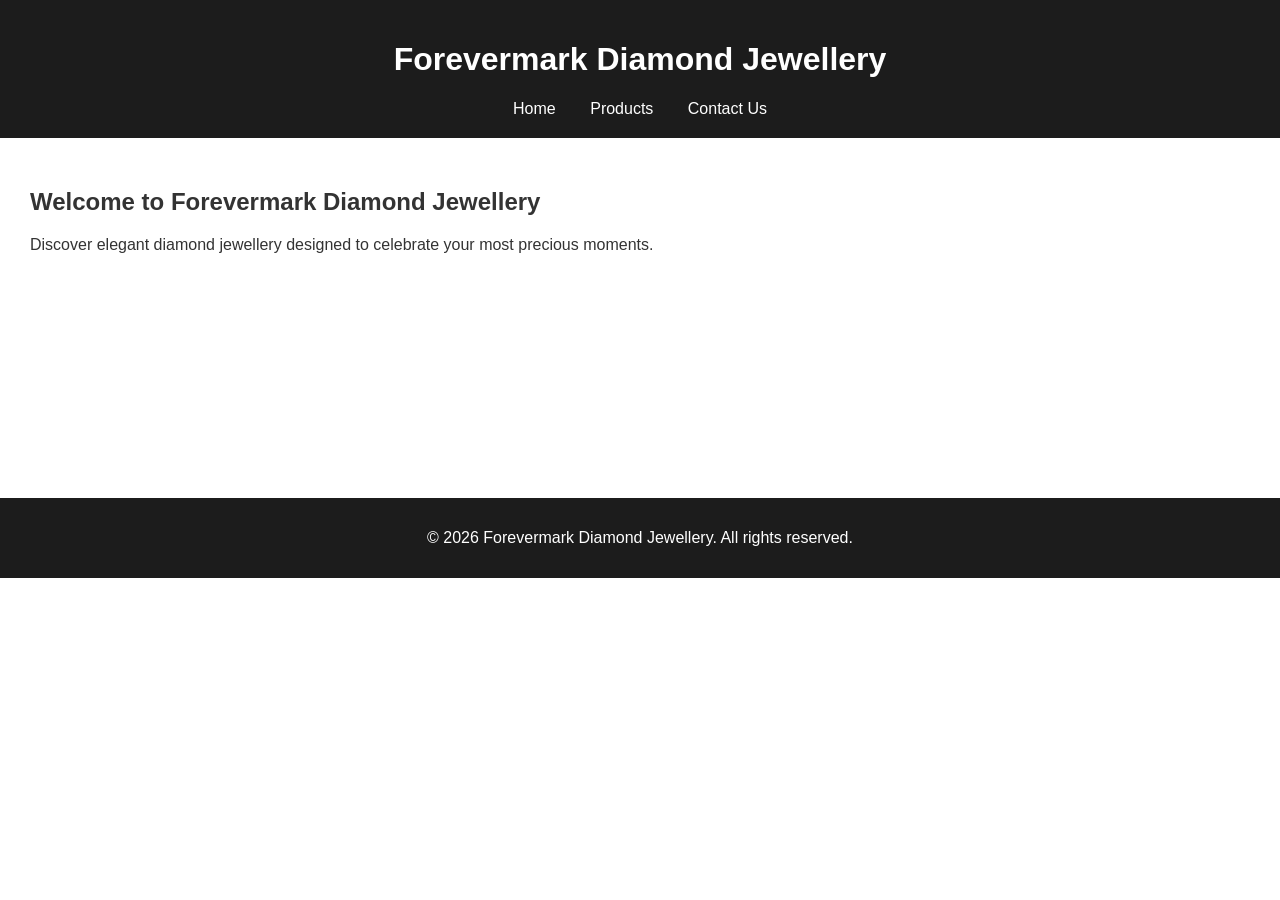
==== index.html @ c1bcb288 "first commit" ====
<!DOCTYPE html>
<html lang="en">
<head>
    <meta charset="UTF-8">
    <meta name="viewport" content="width=device-width, initial-scale=1.0">
    <title>Forevermark Diamond Jewellery | Home</title>
    <link rel="stylesheet" href="style.css">
    <script src="script.js" defer></script>
</head>
<body>
    <!-- Name: Tahsim Anjam Shroddha | ID: 2331195 -->
<header>
    <h1>Forevermark Diamond Jewellery</h1>
    <nav>
        <a href="index.html">Home</a>
        <a href="products.html">Products</a>
        <a href="contact.html">Contact Us</a>
    </nav>
</header>

<main>
    <h2>Welcome to Forevermark Diamond Jewellery</h2>
    <p>Discover elegant diamond jewellery designed to celebrate your most precious moments.</p>
</main>

<footer>
    <p>&copy; 2026 Forevermark Diamond Jewellery. All rights reserved.</p>
</footer>
</body>
</html>
---- style.css ----
/*
Name: Tahsim Anjam Shroddha
ID: 2331195
*/

body {
font-family: Arial, sans-serif;
margin: 0;
padding: 0;
background-color: #ffffff;
color: #333333;
}

header {
background-color: #1c1c1c;
color: white;
padding: 20px;
text-align: center;
}

nav {
margin-top: 15px;
}

nav a {
color: white;
text-decoration: none;
margin: 0 15px;
}

main {
padding: 30px;
min-height: 300px;
}

footer {
background-color: #1c1c1c;
color: white;
text-align: center;
padding: 15px;
}
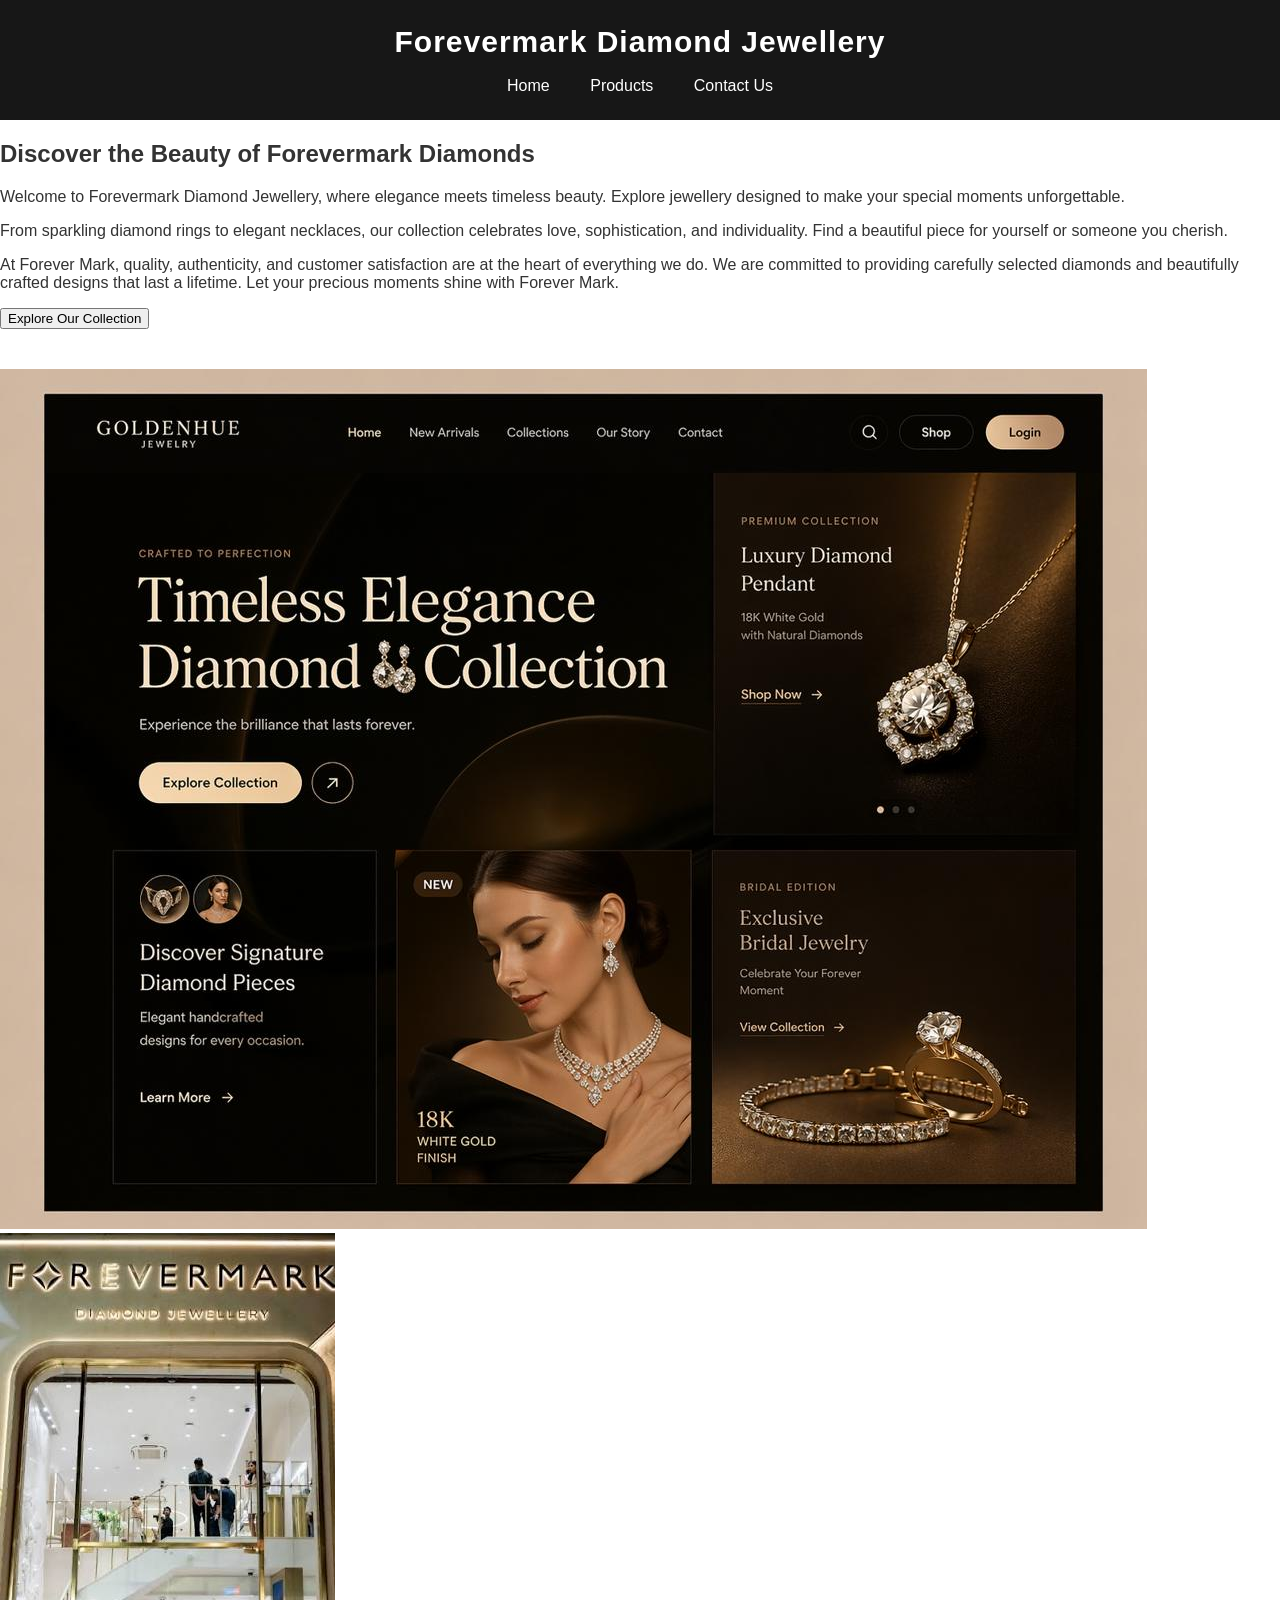
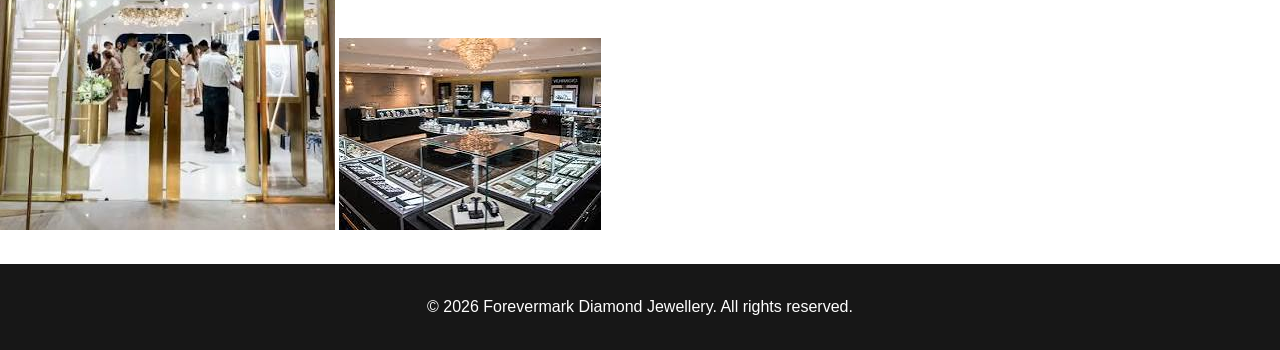
==== commit ed8ff015: "2nd commit" ====
--- a/index.html
+++ b/index.html
@@ -19,8 +19,38 @@
 </header>
 
 <main>
-    <h2>Welcome to Forevermark Diamond Jewellery</h2>
-    <p>Discover elegant diamond jewellery designed to celebrate your most precious moments.</p>
+    <section class="hero">
+        <div class="hero-text">
+            <h2>Discover the Beauty of Forevermark Diamonds</h2>
+        <p>
+          Welcome to Forevermark Diamond Jewellery, where elegance
+            meets timeless beauty. Explore jewellery designed to make
+            your special moments unforgettable.
+        </p>
+
+        <p>
+            From sparkling diamond rings to elegant necklaces, our
+            collection celebrates love, sophistication, and individuality.
+            Find a beautiful piece for yourself or someone you cherish.
+        </p>
+
+        <p>
+
+            At Forever Mark, quality, authenticity, and customer satisfaction are at the heart of everything we do. We are committed to providing carefully selected diamonds and beautifully crafted designs that last a lifetime. Let your precious moments shine with Forever Mark.
+
+        </p>
+
+        <button onclick="showWelcome()">Explore Our Collection</button>
+    </div>
+         <div class="hero-image"></div>
+        <img src="image1.jpg" alt="Elegant diamond ring">
+        <img src="image2.jpg" alt="Beautiful diamond necklace">
+        <img src="image3.jpg" alt="Luxury diamond jewellery">
+
+   
+            
+    </div>
+</section>
 </main>
 
 <footer>
--- a/style.css
+++ b/style.css
@@ -12,30 +12,88 @@
 }
 
 header {
-background-color: #1c1c1c;
-color: white;
-padding: 20px;
+background-color: #171717;
+color: #ffffff;
+padding: 25px 20px;
 text-align: center;
 }
 
+header h1 {
+margin: 0;
+font-size: 30px;
+letter-spacing: 1px;
+}
+
 nav {
-margin-top: 15px;
+margin-top: 18px;
 }
 
 nav a {
-color: white;
+color: #ffffff;
 text-decoration: none;
-margin: 0 15px;
+margin: 0 18px;
+font-size: 16px;
+transition: color 0.3s ease;
 }
 
-main {
-padding: 30px;
-min-height: 300px;
+nav a:hover {
+color: #d4af37;
+}
+
+.home-gallery {
+padding: 30px 8%;
+text-align: center;
+background-color: #faf3e8;
+}
+
+.home-gallery h2 {
+font-size: 28px;
+color: #3b2b25;
+margin-bottom: 25px;
+text-align: center;
+}
+
+.hero-image {
+display: grid;
+grid-template-columns: repeat(3, 1fr);
+gap: 15px;
+width: 100%;
+max-width: 750px;
+margin: 20px auto;
+align-items: stretch;
+}
+
+.hero-image img {
+display: block;
+width: 100%;
+height: 150px;
+object-fit: cover;
+border-radius: 10px;
+box-shadow: 0 4px 10px rgba(0, 0, 0, 0.15);
+}
+
+
+
+.home-story {
+text-align: center;
+padding: 40px 8%;
+}
+
+.home-story h2 {
+color: #171717;
+font-size: 28px;
+}
+
+.home-story p {
+max-width: 850px;
+margin: 15px auto;
+color: #555555;
 }
 
 footer {
-background-color: #1c1c1c;
-color: white;
+background-color: #171717;
+color: #ffffff;
 text-align: center;
-padding: 15px;
+padding: 18px;
+margin-top: 30px;
 }
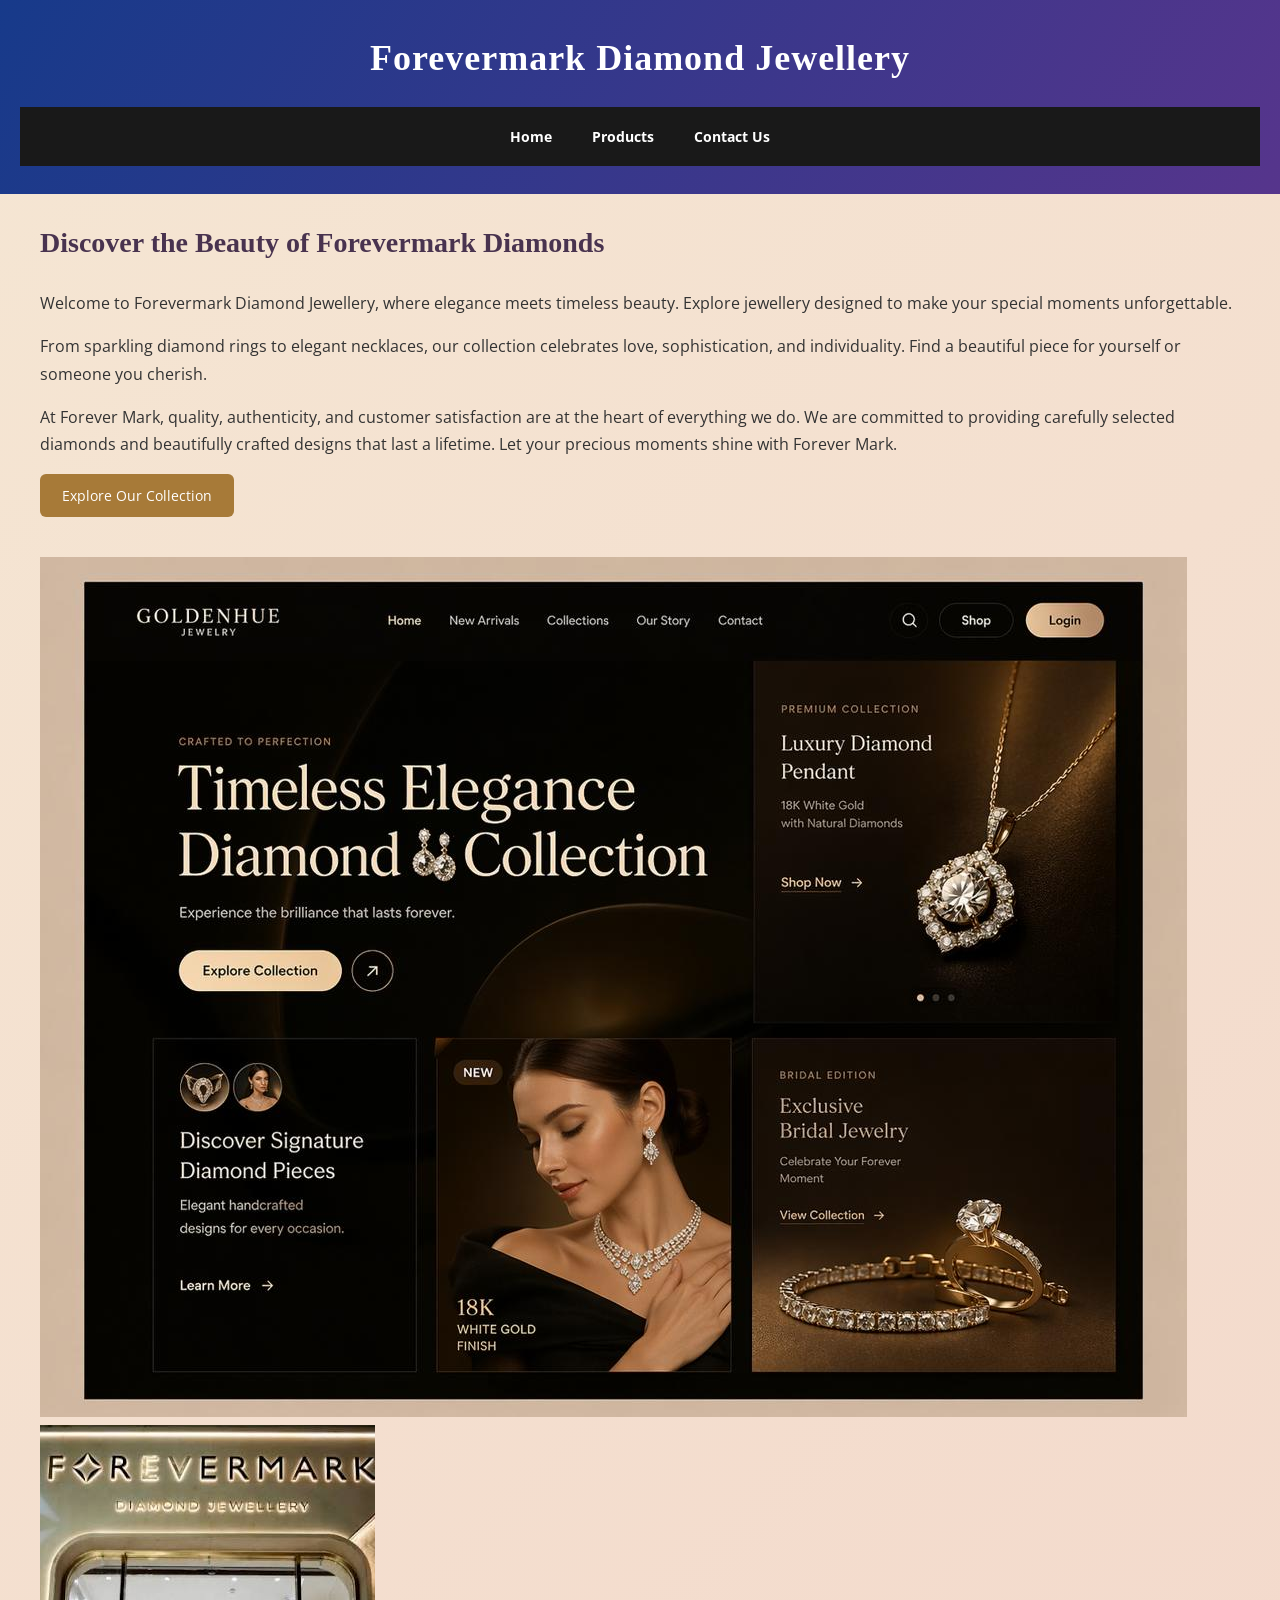
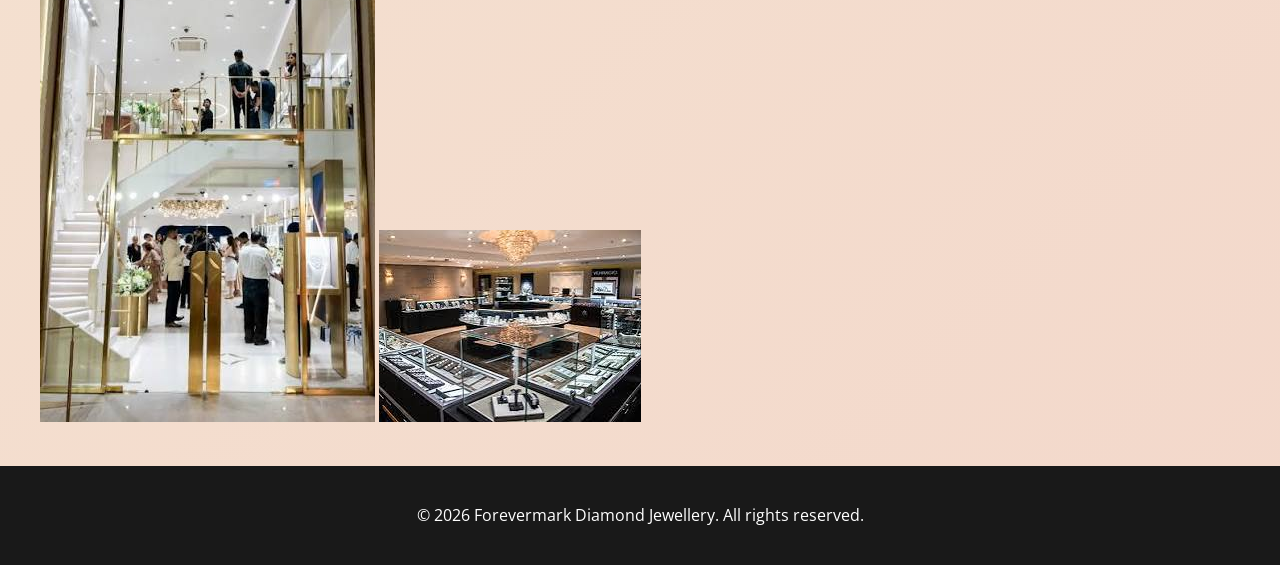
==== commit a05749d3: "3rd commit" ====
--- a/index.html
+++ b/index.html
@@ -5,6 +5,9 @@
     <meta name="viewport" content="width=device-width, initial-scale=1.0">
     <title>Forevermark Diamond Jewellery | Home</title>
     <link rel="stylesheet" href="style.css">
+    <link rel="preconnect" href="https://fonts.googleapis.com">
+    <link rel="preconnect" href="https://fonts.gstatic.com" crossorigin>
+    <link href="https://fonts.googleapis.com/css2?family=Open+Sans:ital,wght@0,300..800;1,300..800&family=Redaction:ital,wght@0,400;0,700;1,400&display=swap" rel="stylesheet">
     <script src="script.js" defer></script>
 </head>
 <body>
--- a/style.css
+++ b/style.css
@@ -96,4 +96,110 @@
 text-align: center;
 padding: 18px;
 margin-top: 30px;
+}
+body {
+margin: 0;
+font-family: "Open Sans", sans-serif;
+background: linear-gradient(135deg, #f5e6d3, #f3d8cb);
+color: #333333;
+line-height: 1.7;
+}
+
+
+header {
+background: linear-gradient(120deg, #173a8a, #56358c);
+color: white;
+text-align: center;
+padding: 28px 20px;
+}
+
+header h1 {
+font-family: "Redaction", serif;
+font-size: 36px;
+margin: 0;
+}
+
+header p {
+margin: 8px 0 0;
+font-size: 14px;
+}
+
+
+nav {
+background-color: #191919;
+padding: 16px;
+text-align: center;
+}
+
+nav a {
+display: inline-block;
+color: white;
+text-decoration: none;
+margin: 0 18px;
+font-size: 14px;
+font-weight: bold;
+transition: color 0.3s ease;
+}
+
+nav a:hover {
+color: #e5bd72;
+}
+
+/* Main Content */
+main {
+max-width: 1200px;
+margin: 25px auto;
+padding: 0 20px;
+}
+
+/* Content Sections */
+section {
+margin-bottom: 25px;
+}
+
+.home-story,
+.product-intro,
+.contact-info {
+background: rgba(255, 255, 255, 0.88);
+padding: 30px;
+border-radius: 15px;
+box-shadow: 0 5px 15px rgba(0, 0, 0, 0.10);
+}
+
+h2,
+h3 {
+font-family: "Redaction", serif;
+color: #49334f;
+}
+
+h2 {
+font-size: 28px;
+}
+
+button,
+.button-link {
+display: inline-block;
+background-color: #a77a38;
+color: white;
+padding: 12px 22px;
+border: none;
+border-radius: 6px;
+text-decoration: none;
+font-family: "Open Sans", sans-serif;
+font-size: 14px;
+cursor: pointer;
+transition: background-color 0.3s ease;
+}
+
+button:hover,
+.button-link:hover {
+background-color: #795522;
+}
+
+footer {
+background-color: #191919;
+color: white;
+text-align: center;
+padding: 20px;
+margin-top: 35px;
 }
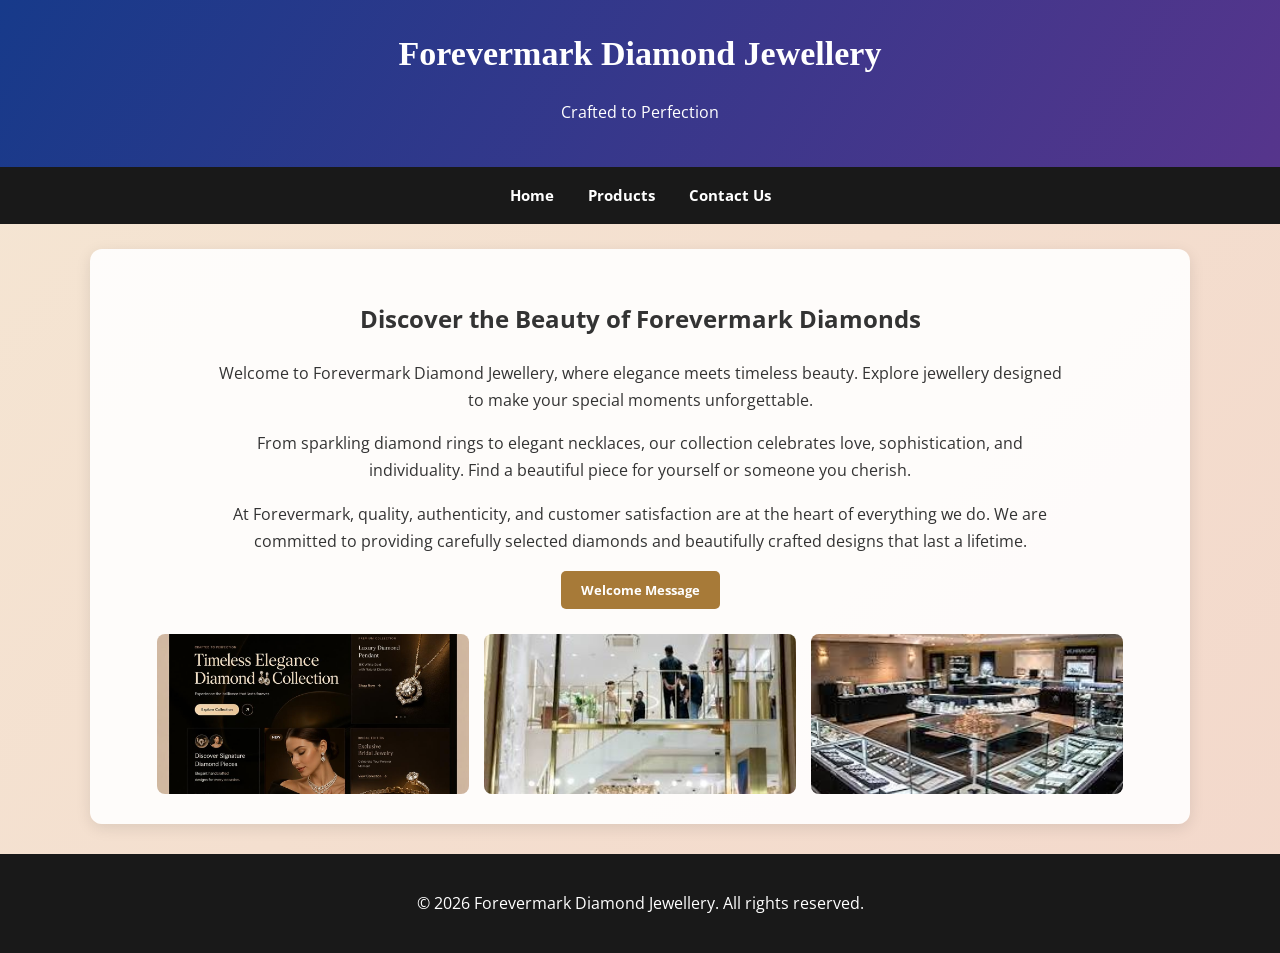
==== commit 0c057dd3: "4th commit" ====
--- a/index.html
+++ b/index.html
@@ -1,4 +1,4 @@
-<!DOCTYPE html>
+ <!DOCTYPE html>
 <html lang="en">
 <head>
     <meta charset="UTF-8">
@@ -12,52 +12,38 @@
 </head>
 <body>
     <!-- Name: Tahsim Anjam Shroddha | ID: 2331195 -->
-<header>
-    <h1>Forevermark Diamond Jewellery</h1>
+    <header>
+        <h1>Forevermark Diamond Jewellery</h1>
+        <p>Crafted to Perfection</p>
+    </header>
+
     <nav>
         <a href="index.html">Home</a>
         <a href="products.html">Products</a>
         <a href="contact.html">Contact Us</a>
     </nav>
-</header>
 
-<main>
-    <section class="hero">
-        <div class="hero-text">
-            <h2>Discover the Beauty of Forevermark Diamonds</h2>
-        <p>
-          Welcome to Forevermark Diamond Jewellery, where elegance
-            meets timeless beauty. Explore jewellery designed to make
-            your special moments unforgettable.
-        </p>
+    <main>
+        <section class="hero">
+            <div class="hero-text">
+                <h2>Discover the Beauty of Forevermark Diamonds</h2>
+                <p>Welcome to Forevermark Diamond Jewellery, where elegance meets timeless beauty. Explore jewellery designed to make your special moments unforgettable.</p>
+                <p>From sparkling diamond rings to elegant necklaces, our collection celebrates love, sophistication, and individuality. Find a beautiful piece for yourself or someone you cherish.</p>
+                <p>At Forevermark, quality, authenticity, and customer satisfaction are at the heart of everything we do. We are committed to providing carefully selected diamonds and beautifully crafted designs that last a lifetime.</p>
+                
+                <button onclick="showWelcome()">Welcome Message</button>
+            </div>
 
-        <p>
-            From sparkling diamond rings to elegant necklaces, our
-            collection celebrates love, sophistication, and individuality.
-            Find a beautiful piece for yourself or someone you cherish.
-        </p>
+            <div class="hero-image">
+                <img src="image1.jpg" alt="Elegant diamond ring">
+                <img src="image2.jpg" alt="Beautiful diamond necklace">
+                <img src="image3.jpg" alt="Luxury diamond jewellery">
+            </div>
+        </section>
+    </main>
 
-        <p>
-
-            At Forever Mark, quality, authenticity, and customer satisfaction are at the heart of everything we do. We are committed to providing carefully selected diamonds and beautifully crafted designs that last a lifetime. Let your precious moments shine with Forever Mark.
-
-        </p>
-
-        <button onclick="showWelcome()">Explore Our Collection</button>
-    </div>
-         <div class="hero-image"></div>
-        <img src="image1.jpg" alt="Elegant diamond ring">
-        <img src="image2.jpg" alt="Beautiful diamond necklace">
-        <img src="image3.jpg" alt="Luxury diamond jewellery">
-
-   
-            
-    </div>
-</section>
-</main>
-
-<footer>
-    <p>&copy; 2026 Forevermark Diamond Jewellery. All rights reserved.</p>
-</footer>
+    <footer>
+        <p>&copy; 2026 Forevermark Diamond Jewellery. All rights reserved.</p>
+    </footer>
 </body>
-</html>+</html>
--- a/style.css
+++ b/style.css
@@ -4,202 +4,97 @@
 */
 
 body {
-font-family: Arial, sans-serif;
-margin: 0;
-padding: 0;
-background-color: #ffffff;
-color: #333333;
+    margin: 0;
+    font-family: "Open Sans", sans-serif;
+    background: linear-gradient(135deg, #f5e6d3, #f3d8cb);
+    color: #333333;
+    line-height: 1.7;
 }
 
 header {
-background-color: #171717;
-color: #ffffff;
-padding: 25px 20px;
-text-align: center;
+    background: linear-gradient(120deg, #173a8a, #56358c);
+    color: #ffffff;
+    text-align: center;
+    padding: 25px 20px;
 }
 
 header h1 {
-margin: 0;
-font-size: 30px;
-letter-spacing: 1px;
+    font-family: "Redaction", serif;
+    font-size: 34px;
+    margin: 0;
 }
 
 nav {
-margin-top: 18px;
+    background-color: #191919;
+    padding: 15px;
+    text-align: center;
 }
 
 nav a {
-color: #ffffff;
-text-decoration: none;
-margin: 0 18px;
-font-size: 16px;
-transition: color 0.3s ease;
+    display: inline-block;
+    color: #ffffff;
+    text-decoration: none;
+    margin: 0 15px;
+    font-size: 15px;
+    font-weight: bold;
+    transition: color 0.3s ease;
 }
 
 nav a:hover {
-color: #d4af37;
+    color: #e5bd72;
 }
 
-.home-gallery {
-padding: 30px 8%;
-text-align: center;
-background-color: #faf3e8;
+main {
+    max-width: 1100px;
+    margin: 25px auto;
+    padding: 0 20px;
 }
 
-.home-gallery h2 {
-font-size: 28px;
-color: #3b2b25;
-margin-bottom: 25px;
-text-align: center;
+.hero {
+    display: flex;
+    flex-direction: column;
+    align-items: center;
+    gap: 25px;
+    background: rgba(255, 255, 255, 0.9);
+    padding: 30px;
+    border-radius: 12px;
+    box-shadow: 0 4px 15px rgba(0,0,0,0.1);
+}
+
+.hero-text {
+    text-align: center;
+    max-width: 850px;
 }
 
 .hero-image {
-display: grid;
-grid-template-columns: repeat(3, 1fr);
-gap: 15px;
-width: 100%;
-max-width: 750px;
-margin: 20px auto;
-align-items: stretch;
+    display: flex;
+    gap: 15px;
+    width: 100%;
+    justify-content: center;
 }
 
 .hero-image img {
-display: block;
-width: 100%;
-height: 150px;
-object-fit: cover;
-border-radius: 10px;
-box-shadow: 0 4px 10px rgba(0, 0, 0, 0.15);
+    width: 30%;
+    height: 160px;
+    object-fit: cover;
+    border-radius: 8px;
 }
 
-
-
-.home-story {
-text-align: center;
-padding: 40px 8%;
-}
-
-.home-story h2 {
-color: #171717;
-font-size: 28px;
-}
-
-.home-story p {
-max-width: 850px;
-margin: 15px auto;
-color: #555555;
+button {
+    background-color: #a77a38;
+    color: #ffffff;
+    padding: 10px 20px;
+    border: none;
+    border-radius: 5px;
+    cursor: pointer;
+    font-family: "Open Sans", sans-serif;
+    font-weight: bold;
 }
 
 footer {
-background-color: #171717;
-color: #ffffff;
-text-align: center;
-padding: 18px;
-margin-top: 30px;
+    background-color: #191919;
+    color: #ffffff;
+    text-align: center;
+    padding: 20px;
+    margin-top: 30px;
 }
-body {
-margin: 0;
-font-family: "Open Sans", sans-serif;
-background: linear-gradient(135deg, #f5e6d3, #f3d8cb);
-color: #333333;
-line-height: 1.7;
-}
-
-
-header {
-background: linear-gradient(120deg, #173a8a, #56358c);
-color: white;
-text-align: center;
-padding: 28px 20px;
-}
-
-header h1 {
-font-family: "Redaction", serif;
-font-size: 36px;
-margin: 0;
-}
-
-header p {
-margin: 8px 0 0;
-font-size: 14px;
-}
-
-
-nav {
-background-color: #191919;
-padding: 16px;
-text-align: center;
-}
-
-nav a {
-display: inline-block;
-color: white;
-text-decoration: none;
-margin: 0 18px;
-font-size: 14px;
-font-weight: bold;
-transition: color 0.3s ease;
-}
-
-nav a:hover {
-color: #e5bd72;
-}
-
-/* Main Content */
-main {
-max-width: 1200px;
-margin: 25px auto;
-padding: 0 20px;
-}
-
-/* Content Sections */
-section {
-margin-bottom: 25px;
-}
-
-.home-story,
-.product-intro,
-.contact-info {
-background: rgba(255, 255, 255, 0.88);
-padding: 30px;
-border-radius: 15px;
-box-shadow: 0 5px 15px rgba(0, 0, 0, 0.10);
-}
-
-h2,
-h3 {
-font-family: "Redaction", serif;
-color: #49334f;
-}
-
-h2 {
-font-size: 28px;
-}
-
-button,
-.button-link {
-display: inline-block;
-background-color: #a77a38;
-color: white;
-padding: 12px 22px;
-border: none;
-border-radius: 6px;
-text-decoration: none;
-font-family: "Open Sans", sans-serif;
-font-size: 14px;
-cursor: pointer;
-transition: background-color 0.3s ease;
-}
-
-button:hover,
-.button-link:hover {
-background-color: #795522;
-}
-
-footer {
-background-color: #191919;
-color: white;
-text-align: center;
-padding: 20px;
-margin-top: 35px;
-}
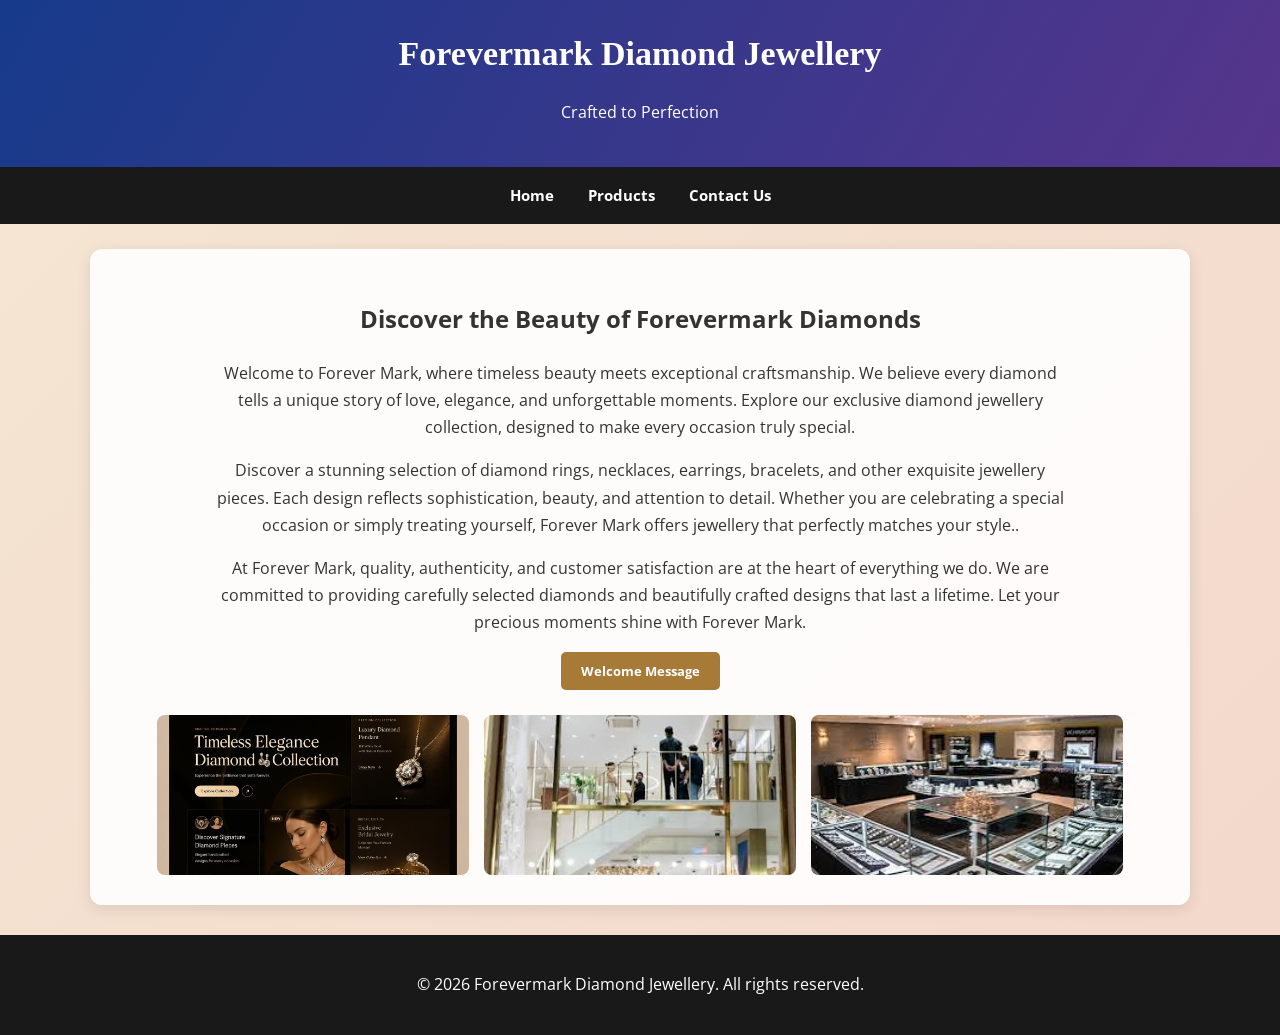
==== commit e52c964b: "7th  commit" ====
--- a/index.html
+++ b/index.html
@@ -19,17 +19,17 @@
 
     <nav>
         <a href="index.html">Home</a>
-        <a href="products.html">Products</a>
-        <a href="contact.html">Contact Us</a>
+        <a href="product.html">Products</a>
+        <a href="contactus.html">Contact Us</a>
     </nav>
 
     <main>
         <section class="hero">
             <div class="hero-text">
                 <h2>Discover the Beauty of Forevermark Diamonds</h2>
-                <p>Welcome to Forevermark Diamond Jewellery, where elegance meets timeless beauty. Explore jewellery designed to make your special moments unforgettable.</p>
-                <p>From sparkling diamond rings to elegant necklaces, our collection celebrates love, sophistication, and individuality. Find a beautiful piece for yourself or someone you cherish.</p>
-                <p>At Forevermark, quality, authenticity, and customer satisfaction are at the heart of everything we do. We are committed to providing carefully selected diamonds and beautifully crafted designs that last a lifetime.</p>
+                <p>Welcome to Forever Mark, where timeless beauty meets exceptional craftsmanship. We believe every diamond tells a unique story of love, elegance, and unforgettable moments. Explore our exclusive diamond jewellery collection, designed to make every occasion truly special.</p>
+                <p>Discover a stunning selection of diamond rings, necklaces, earrings, bracelets, and other exquisite jewellery pieces. Each design reflects sophistication, beauty, and attention to detail. Whether you are celebrating a special occasion or simply treating yourself, Forever Mark offers jewellery that perfectly matches your style..</p>
+                <p>At Forever Mark, quality, authenticity, and customer satisfaction are at the heart of everything we do. We are committed to providing carefully selected diamonds and beautifully crafted designs that last a lifetime. Let your precious moments shine with Forever Mark.</p>
                 
                 <button onclick="showWelcome()">Welcome Message</button>
             </div>
--- a/style.css
+++ b/style.css
@@ -98,3 +98,69 @@
     padding: 20px;
     margin-top: 30px;
 }
+
+.product-intro {
+    background: rgba(255, 255, 255, 0.9);
+    padding: 25px;
+    border-radius: 12px;
+    margin-bottom: 25px;
+}
+
+.product-grid {
+    display: grid;
+    grid-template-columns: repeat(3, 1fr);
+    gap: 20px;
+    margin-top: 25px;
+}
+
+.product-card {
+    background: #ffffff;
+    padding: 20px;
+    border-radius: 10px;
+    text-align: center;
+    box-shadow: 0 4px 10px rgba(0, 0, 0, 0.08);
+}
+
+.product-card img {
+    width: 100%;
+    height: 180px;
+    object-fit: cover;
+    border-radius: 8px;
+}
+.contact-info, .contact-form-section {
+    background: rgba(255, 255, 255, 0.9);
+    padding: 25px;
+    border-radius: 12px;
+    margin-bottom: 25px;
+}
+
+.contact-gallery {
+    display: flex;
+    gap: 15px;
+    margin-top: 20px;
+}
+
+.contact-gallery img {
+    width: 33.3%;
+    height: 150px;
+    object-fit: cover;
+    border-radius: 8px;
+}
+
+.form-group {
+    margin-bottom: 15px;
+}
+
+.form-group label {
+    display: block;
+    margin-bottom: 5px;
+    font-weight: bold;
+}
+
+.form-group input {
+    width: 100%;
+    padding: 10px;
+    border: 1px solid #ccc;
+    border-radius: 5px;
+    box-sizing: border-box;
+}
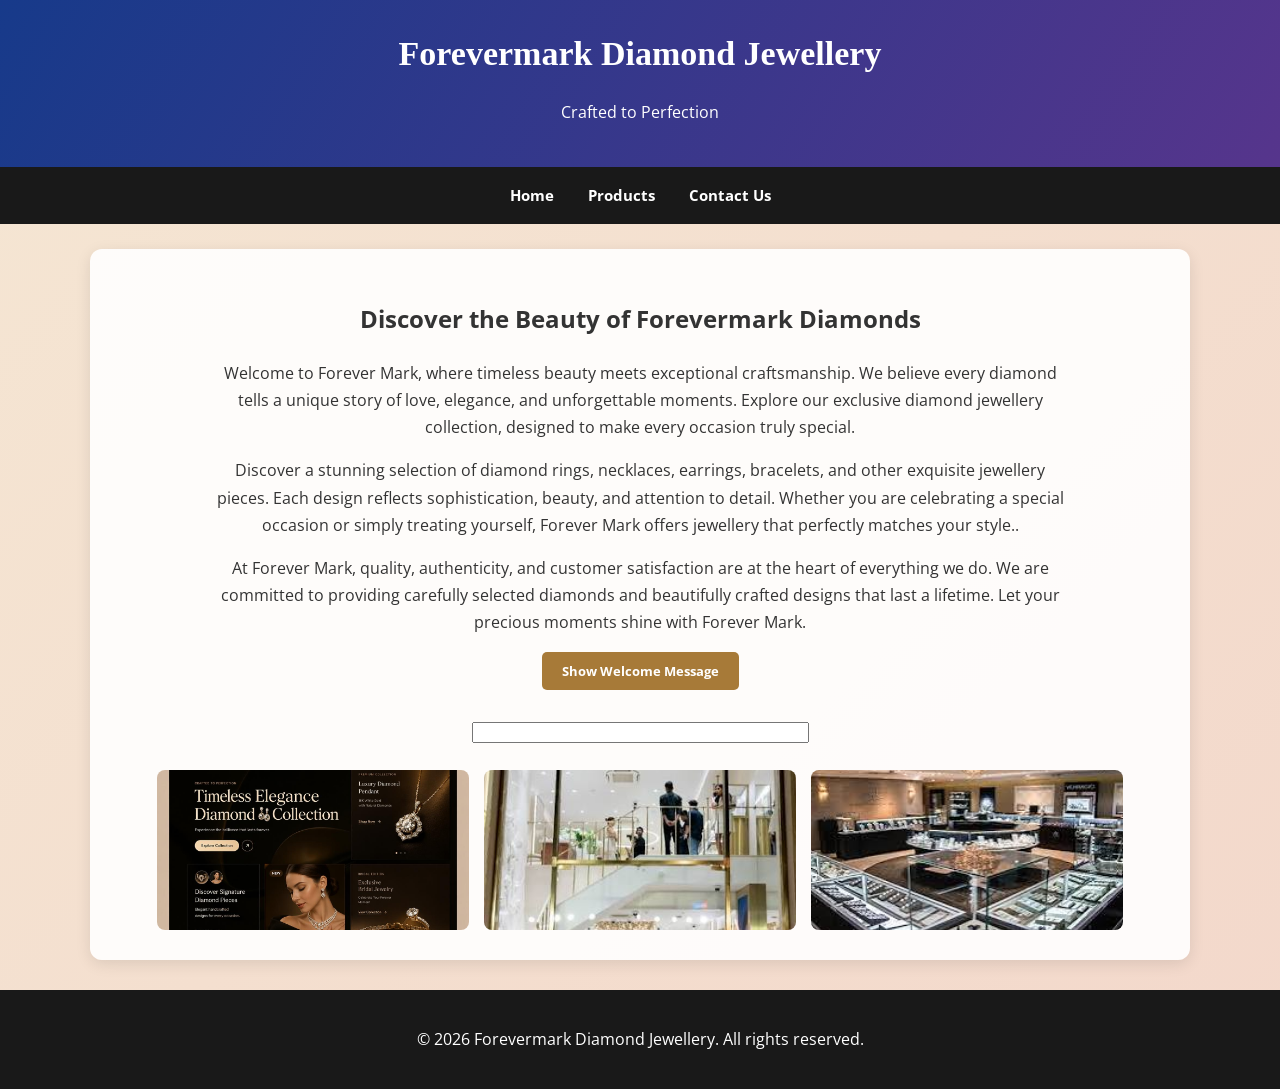
==== commit ab879645: "7th Commit" ====
--- a/index.html
+++ b/index.html
@@ -30,8 +30,14 @@
                 <p>Welcome to Forever Mark, where timeless beauty meets exceptional craftsmanship. We believe every diamond tells a unique story of love, elegance, and unforgettable moments. Explore our exclusive diamond jewellery collection, designed to make every occasion truly special.</p>
                 <p>Discover a stunning selection of diamond rings, necklaces, earrings, bracelets, and other exquisite jewellery pieces. Each design reflects sophistication, beauty, and attention to detail. Whether you are celebrating a special occasion or simply treating yourself, Forever Mark offers jewellery that perfectly matches your style..</p>
                 <p>At Forever Mark, quality, authenticity, and customer satisfaction are at the heart of everything we do. We are committed to providing carefully selected diamonds and beautifully crafted designs that last a lifetime. Let your precious moments shine with Forever Mark.</p>
-                
-                <button onclick="showWelcome()">Welcome Message</button>
+                                <div style="margin-top: 15px;">
+                    <button onclick="showWelcome()">Show Welcome Message</button>
+                    <br><br>
+                    <input type="text" id="welcomeBox" readonly size="40">
+                </div>
+            </div>
+
+
             </div>
 
             <div class="hero-image">
